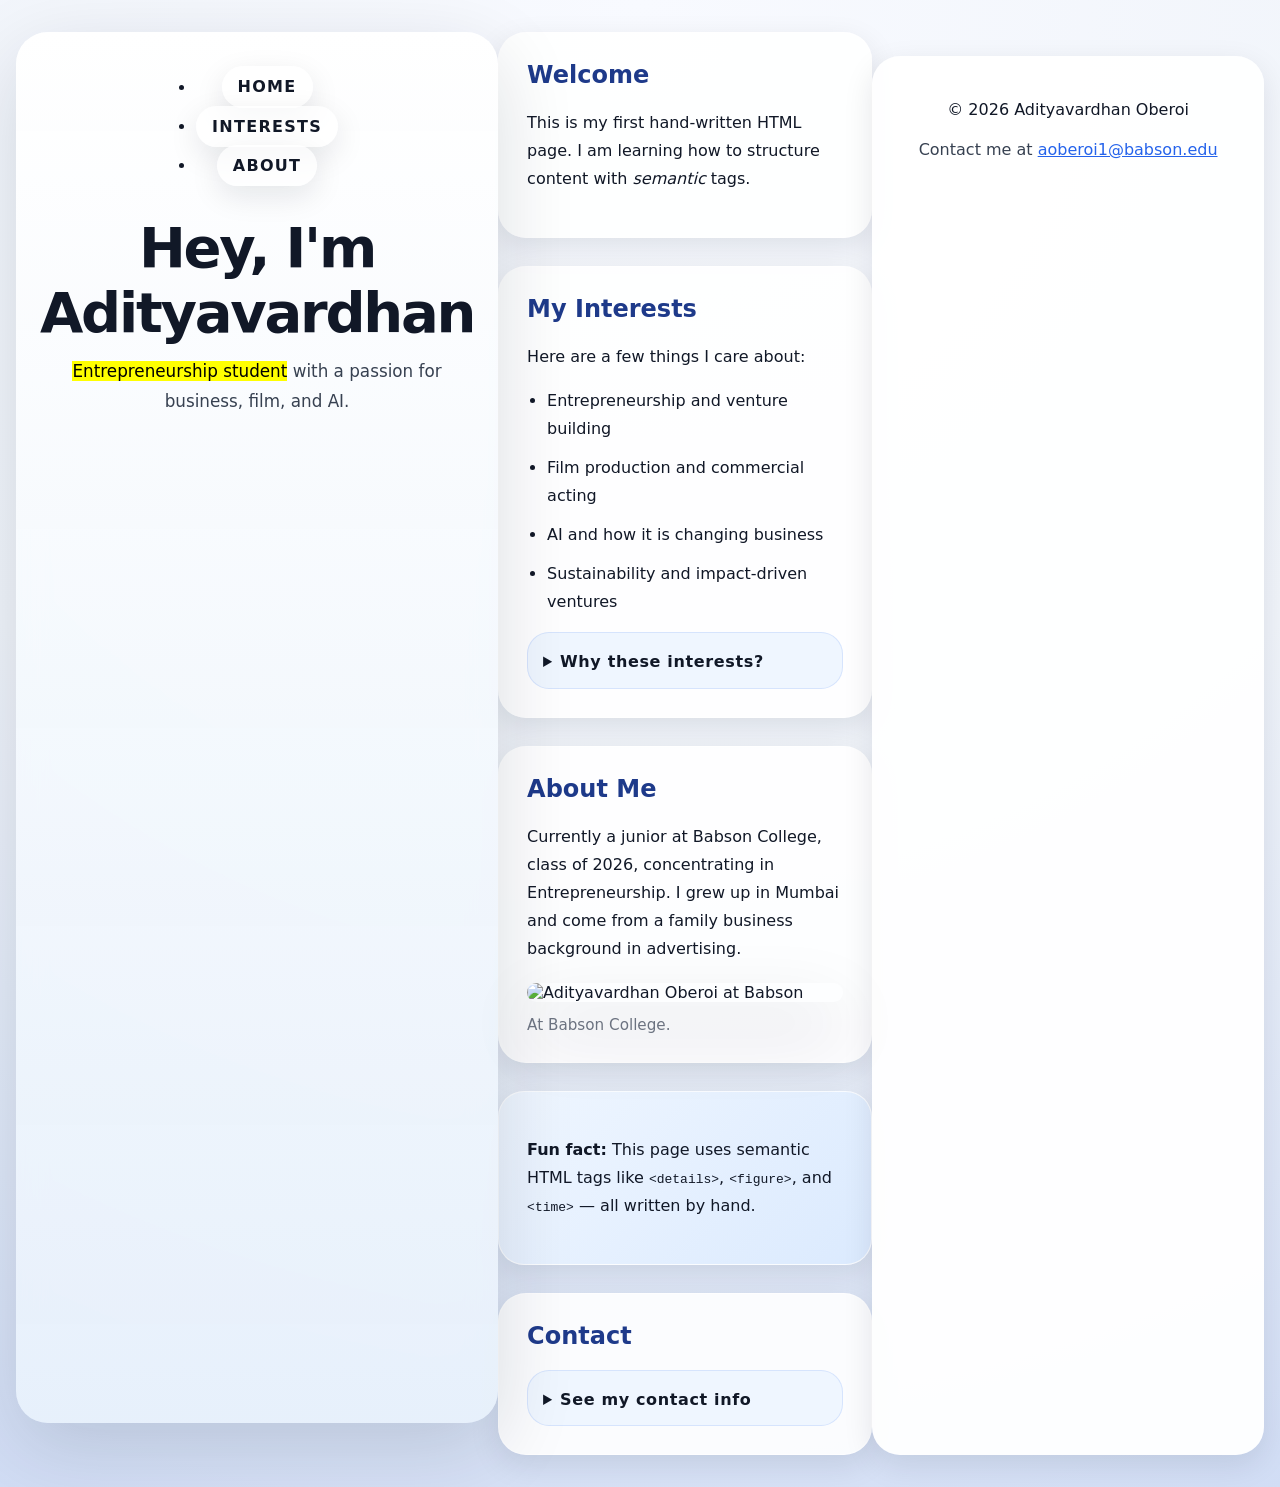
==== hello.html @ 63293dfd "added hello.html" ====
<!DOCTYPE html>
<html lang="en">

<head>
    <title>Hello</title>
    <style>
        :root {
            --bg: #f0f4fa;
            --surface: rgba(255, 255, 255, 0.88);
            --text: #111827;
            --accent: #2563eb;
            --accent-soft: #dbeafe;
            --shadow: 0 24px 80px rgba(10, 18, 40, 0.14);
            --soft-shadow: 0 10px 30px rgba(10, 18, 40, 0.1);
        }

        * {
            box-sizing: border-box;
        }

        html {
            scroll-behavior: smooth;
        }

        body {
            margin: 0;
            min-height: 100vh;
            background: radial-gradient(circle at top, #f8faff 0%, var(--bg) 55%, #d1ddf5 100%);
            color: var(--text);
            font-family: Inter, system-ui, sans-serif;
            display: flex;
            justify-content: center;
            padding: 2rem 1rem;
        }

        header,
        main,
        footer {
            width: min(840px, 100%);
        }

        nav {
            display: flex;
            justify-content: center;
            gap: 1rem;
            margin-bottom: 1.5rem;
        }

        nav a {
            color: var(--text);
            text-decoration: none;
            font-weight: 700;
            letter-spacing: 0.08em;
            text-transform: uppercase;
            padding: 0.7rem 1rem;
            border-radius: 999px;
            background: rgba(255, 255, 255, 0.72);
            box-shadow: var(--soft-shadow);
            transition: transform 0.2s ease, box-shadow 0.2s ease;
        }

        nav a:hover,
        nav a:focus-visible {
            transform: translateY(-2px);
            box-shadow: 0 18px 35px rgba(10, 18, 40, 0.18);
        }

        header {
            text-align: center;
            margin-bottom: 2rem;
            padding: 1.75rem 1.5rem;
            border-radius: 32px;
            background: linear-gradient(180deg, rgba(255, 255, 255, 0.95), rgba(232, 241, 251, 0.92));
            box-shadow: var(--shadow);
            backdrop-filter: blur(14px);
        }

        header h1 {
            font-size: clamp(2.5rem, 6vw, 3.5rem);
            margin: 0.5rem 0 0.75rem;
            letter-spacing: -0.04em;
        }

        header p {
            margin: 0;
            font-size: 1.05rem;
            color: #374151;
        }

        main {
            display: grid;
            gap: 1.75rem;
        }

        section,
        aside {
            padding: 1.75rem;
            border-radius: 28px;
            background: var(--surface);
            box-shadow: var(--soft-shadow);
            border: 1px solid rgba(255, 255, 255, 0.7);
        }

        h2 {
            margin-top: 0;
            color: #1e3a8a;
        }

        p,
        li,
        summary {
            line-height: 1.75;
        }

        ul {
            padding-left: 1.25rem;
            margin: 0.85rem 0 0;
        }

        li {
            margin-bottom: 0.7rem;
        }

        details {
            margin-top: 1rem;
            padding: 1rem 1rem 0.8rem;
            background: #eff6ff;
            border-radius: 22px;
            box-shadow: inset 0 0 0 1px rgba(37, 99, 235, 0.12);
        }

        summary {
            cursor: pointer;
            font-weight: 700;
            letter-spacing: 0.04em;
            outline: none;
        }

        figure {
            margin: 1.25rem 0 0;
            position: relative;
        }

        img {
            width: 100%;
            max-width: 100%;
            border-radius: 24px;
            display: block;
            box-shadow: 0 30px 70px rgba(10, 18, 40, 0.18);
        }

        figcaption {
            margin-top: 0.85rem;
            font-size: 0.95rem;
            color: #6b7280;
        }

        aside {
            background: linear-gradient(135deg, #eff6ff 0%, #dbeafe 100%);
            border-radius: 26px;
            border: 1px solid rgba(255, 255, 255, 0.8);
        }

        footer {
            text-align: center;
            padding: 1.5rem 1rem;
            margin-top: 1.5rem;
            border-radius: 28px;
            background: rgba(255, 255, 255, 0.96);
            box-shadow: var(--soft-shadow);
        }

        address {
            font-style: normal;
            color: #374151;
            margin-top: 0.75rem;
        }

        a {
            color: var(--accent);
        }
    </style>
</head>

<body>
    <header>
        <nav>
            <ul>
                <li><a href="#welcome">Home</a></li>
                <li><a href="#interests">Interests</a></li>
                <li><a href="#about">About</a></li>
            </ul>
        </nav>
        <h1>Hey, I'm Adityavardhan</h1>
        <p><mark>Entrepreneurship student</mark> with a passion for business, film, and AI.</p>
    </header>

    <main>
        <section id="welcome">
            <h2>Welcome</h2>
            <p>This is my first hand-written HTML page. I am learning how to structure content with <em>semantic</em> tags.</p>
        </section>

        <section id="interests">
            <h2>My Interests</h2>
            <article>
                <p>Here are a few things I care about:</p>
                <ul>
                    <li>Entrepreneurship and venture building</li>
                    <li>Film production and commercial acting</li>
                    <li>AI and how it is changing business</li>
                    <li>Sustainability and impact-driven ventures</li>
                </ul>
            </article>

            <details>
                <summary>Why these interests?</summary>
                <p>Growing up around my family's advertising agency in Mumbai gave me an early lens into how creativity, strategy, and storytelling intersect — and I have been chasing that overlap ever since.</p>
            </details>
        </section>

        <section id="about">
            <h2>About Me</h2>
            <article>
                <p>Currently a junior at Babson College, class of <time datetime="2026">2026</time>, concentrating in Entrepreneurship. I grew up in Mumbai and come from a family business background in advertising.</p>
                <figure>
                    <img src="images/photo.png" alt="Adityavardhan Oberoi at Babson">
                    <figcaption>At Babson College.</figcaption>
                </figure>
            </article>
        </section>

        <aside>
            <p><strong>Fun fact:</strong> This page uses semantic HTML tags like <code>&lt;details&gt;</code>, <code>&lt;figure&gt;</code>, and <code>&lt;time&gt;</code> — all written by hand.</p>
        </aside>

        <section id="contact">
            <h2>Contact</h2>
            <details>
                <summary>See my contact info</summary>
                <p>Email: <a href="mailto:aoberoi1@babson.edu">aoberoi1@babson.edu</a></p>
            </details>
        </section>
    </main>

    <footer>
        <p>© 2026 Adityavardhan Oberoi</p>
        <address>Contact me at <a href="mailto:aoberoi1@babson.edu">aoberoi1@babson.edu</a></address>
    </footer>
</body>

</html>
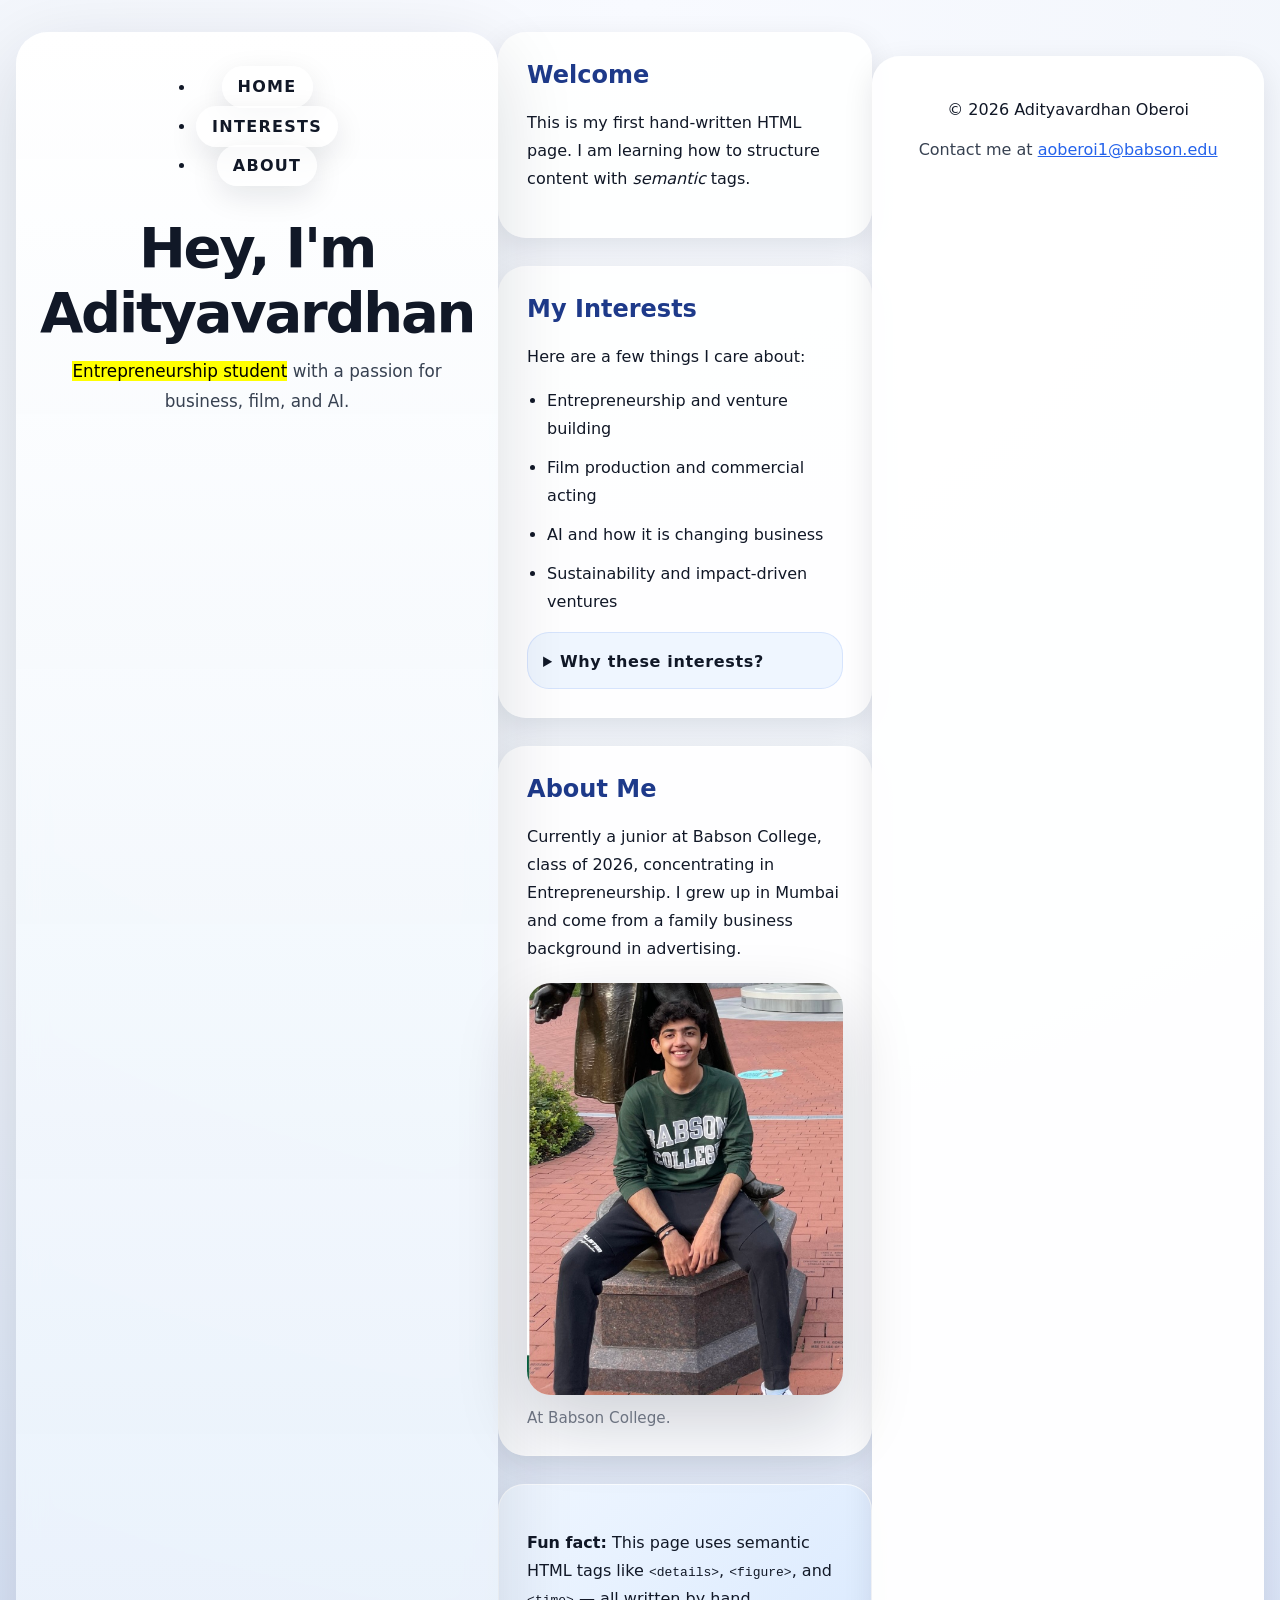
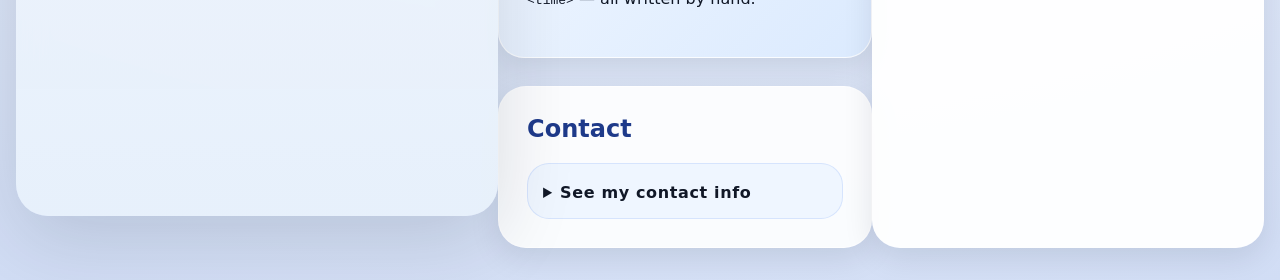
==== commit bc90dc27: "fixed images folder" ====
--- a/hello.html
+++ b/hello.html
@@ -224,7 +224,7 @@
             <article>
                 <p>Currently a junior at Babson College, class of <time datetime="2026">2026</time>, concentrating in Entrepreneurship. I grew up in Mumbai and come from a family business background in advertising.</p>
                 <figure>
-                    <img src="images/photo.png" alt="Adityavardhan Oberoi at Babson">
+                    <img src="images/photo.jpeg" alt="Adityavardhan Oberoi at Babson">
                     <figcaption>At Babson College.</figcaption>
                 </figure>
             </article>
